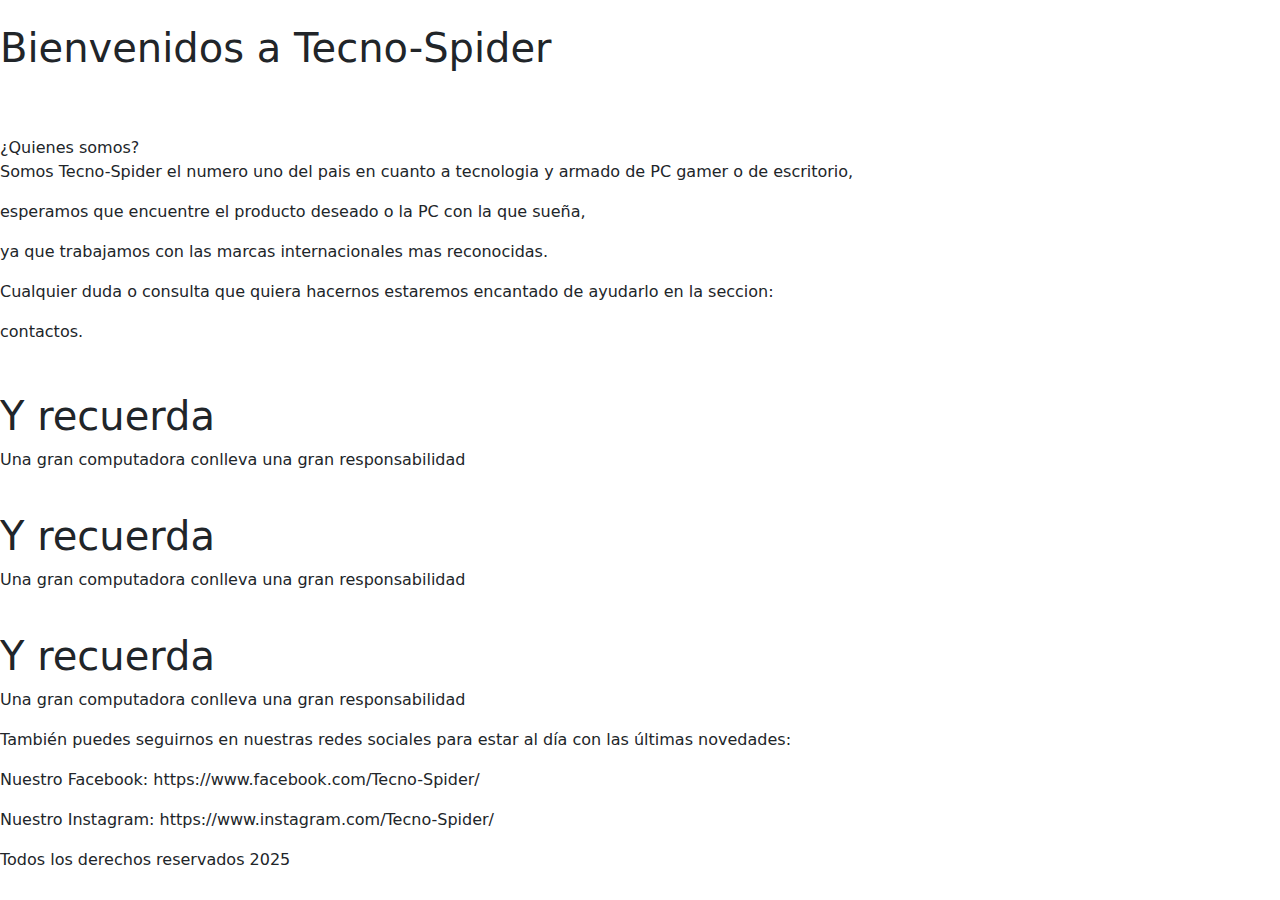
==== index.html @ ed51c16a "ultimo guardado" ====
<!DOCTYPE html>
<html lang="en">
<head>
    <meta charset="UTF-8">
    <meta name="viewport" content="width=device-width, initial-scale=1.0">
    <link href="https://cdn.jsdelivr.net/npm/bootstrap@5.3.3/dist/css/bootstrap.min.css" rel="stylesheet" integrity="sha384-QWTKZyjpPEjISv5WaRU9OFeRpok6YctnYmDr5pNlyT2bRjXh0JMhjY6hW+ALEwIH" crossorigin="anonymous">
    <!-- link de mi css -->
     <link rel="stylesheet" href="../Trabajo-1/CSS/main.css">
    <title>Trabajo N1</title>
    <style>
    </style>
</head>
 
<body>

    <!--Banner principal-->
    <header>

        <img src="../Trabajo-1/img/bannerprincipal.jpg" alt="">

        <h1> Bienvenidos a Tecno-Spider</h1>

        <nav class="navbar navbar-expand-lg navbar-dark black-bg">
            <div class="container-fluid">
              <button class="navbar-toggler" type="button" data-bs-toggle="collapse" data-bs-target="#navbarSupportedContent" aria-controls="navbarSupportedContent" aria-expanded="false" aria-label="Toggle navigation">
                <span class="navbar-toggler-icon"></span>
              </button>
              <div class="collapse navbar-collapse" id="navbarSupportedContent">
                <ul class="navbar-nav me-auto mb-2 mb-lg-0">
                  <li class="nav-item">
                    <a class="nav-link colorcontactos-bg" aria-current="page" href="../Trabajo-1/pages/contacto.html">Contactos</a>
                  </li>
                  <li class="nav-item dropdown">
                    <a class="nav-link dropdown-toggle colormas-bg" href="#" role="button" data-bs-toggle="dropdown" aria-expanded="false">
                     Articulos
                    </a>
                    <ul class="dropdown-menu menu-bg">
                      <li><a class="dropdown-item a-mini" href="../Trabajo-1/pages/perifericos.html">Perifericos</a></li>
                      <li><a class="dropdown-item a-mini" href="../Trabajo-1/pages/hardware.html">Hardware</a></li>
                      <li><a class="dropdown-item" href="../Trabajo-1/pages/monitores.html">Monitores</a></li>
                      <li><a class="dropdown-item a-mini" href="../Trabajo-1/pages/sillas.html">Sillas</a></li>
                    </ul>
                  </li>
                </ul>
              </div>
            </div>
          </nav>
    </header>
   
    <main>
        
        <div class="textos">
          <h>¿Quienes somos?</h> 
             <p>Somos Tecno-Spider el numero uno del pais en cuanto a tecnologia y armado de PC gamer o de escritorio, </p>
             <p>esperamos que encuentre el producto deseado o la PC con la que sueña,</p>
             <p>ya que trabajamos con las marcas internacionales mas reconocidas.</p>
             <p>Cualquier duda o consulta que quiera hacernos estaremos encantado de ayudarlo en la seccion: </p>
             <div class="boton"> contactos.</div>
            </div>     
        <div>
            <img src="../Trabajo-1/img/coneltexto.png" alt="">
        </div>

     </main>
<!-- para contenido secundario -->

        <section>

            <div>
                <img src="../Trabajo-1/img/logotipo.png" alt="">
                <h1>Y recuerda</h1>
                <p>Una gran computadora conlleva una gran responsabilidad</p>
            </div>
    
            <div>
                <img src="../Trabajo-1/img/logotipo2.png" alt="">
                <h1>Y recuerda</h1>
                <p>Una gran computadora conlleva una gran responsabilidad</p>
            </div>
    
            <div>
                <img src="../Trabajo-1/img/logotipo3.png" alt="">
                <h1>Y recuerda</h1>
                <p>Una gran computadora conlleva una gran responsabilidad</p>
            </div>
            
        </section>

        <!--pie de pagina-->

<footer>

  <p>También puedes seguirnos en nuestras redes sociales para estar al día con las últimas novedades:</p>
  <p>Nuestro Facebook: https://www.facebook.com/Tecno-Spider/</p>
  <p>Nuestro Instagram: https://www.instagram.com/Tecno-Spider/</p>
    <div>
    <p>Todos los derechos reservados 2025</p>
    </div>
</footer>

<script src="https://cdn.jsdelivr.net/npm/bootstrap@5.3.3/dist/js/bootstrap.bundle.min.js" integrity="sha384-YvpcrYf0tY3lHB60NNkmXc5s9fDVZLESaAA55NDzOxhy9GkcIdslK1eN7N6jIeHz" crossorigin="anonymous"></script>

 </body>
</html>
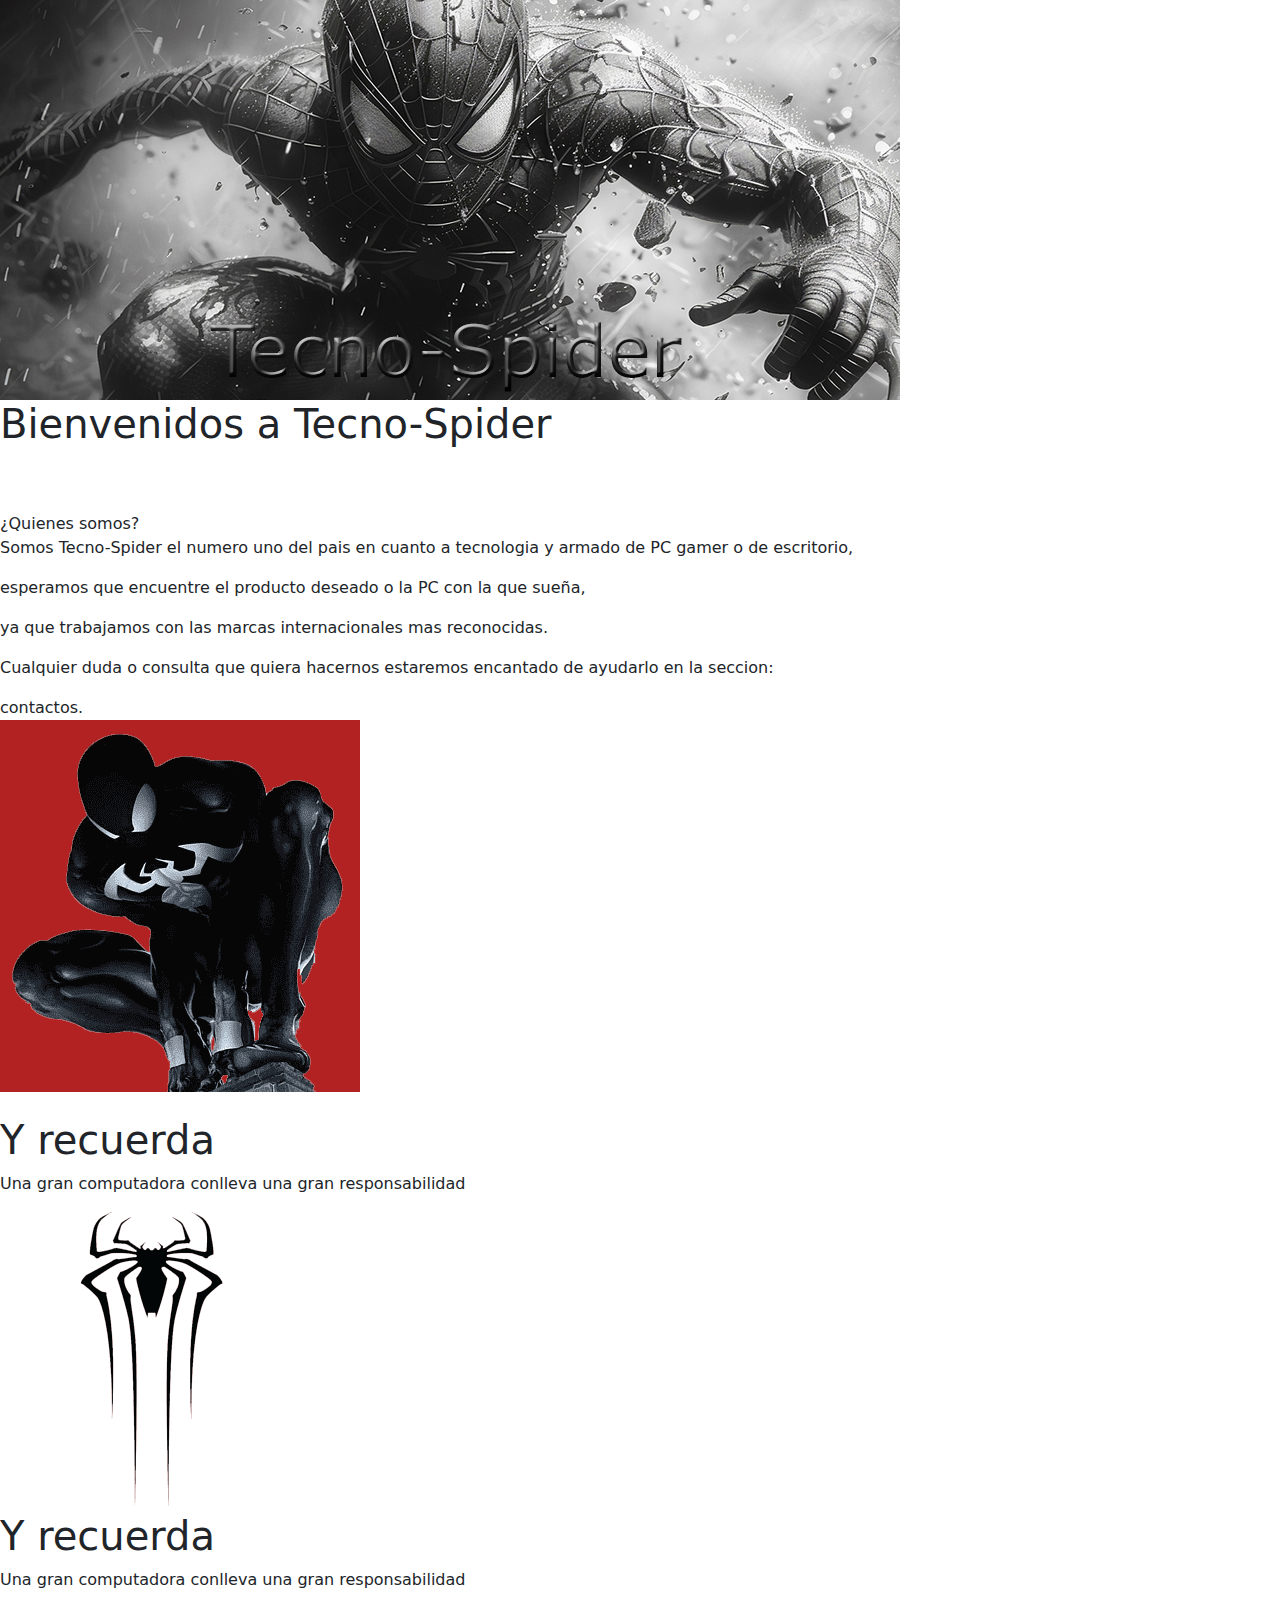
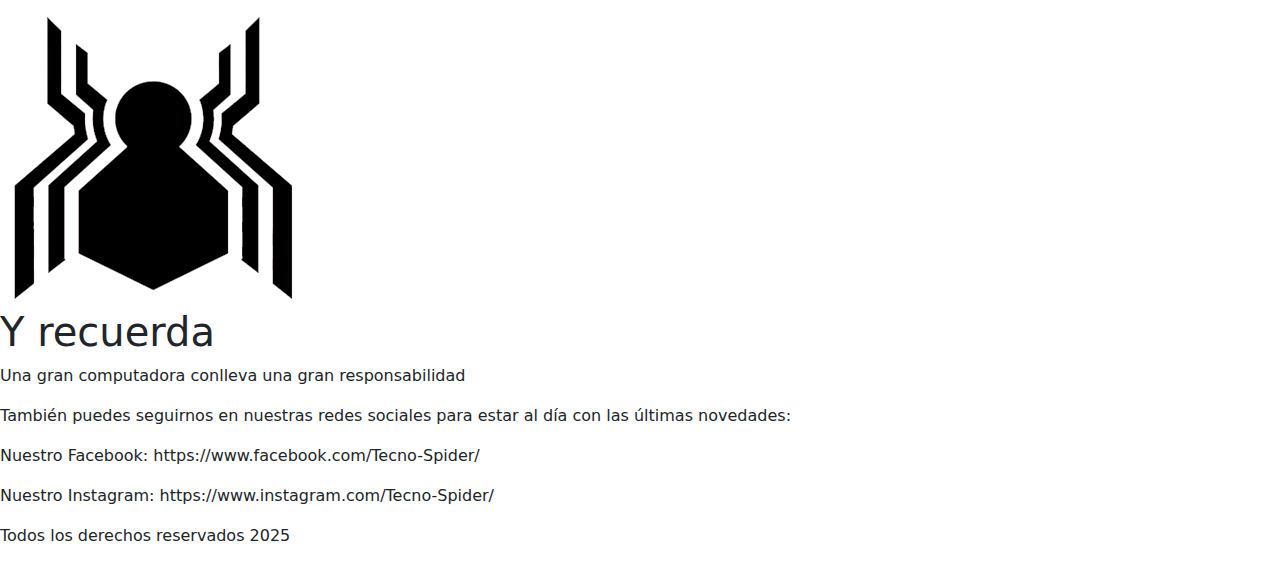
==== commit c6d7ffe6: "intento de ultima entrega" ====
--- a/index.html
+++ b/index.html
@@ -5,7 +5,7 @@
     <meta name="viewport" content="width=device-width, initial-scale=1.0">
     <link href="https://cdn.jsdelivr.net/npm/bootstrap@5.3.3/dist/css/bootstrap.min.css" rel="stylesheet" integrity="sha384-QWTKZyjpPEjISv5WaRU9OFeRpok6YctnYmDr5pNlyT2bRjXh0JMhjY6hW+ALEwIH" crossorigin="anonymous">
     <!-- link de mi css -->
-     <link rel="stylesheet" href="../Trabajo-1/CSS/main.css">
+     <link rel="stylesheet" href="css/main.css">
     <title>Trabajo N1</title>
     <style>
     </style>
@@ -16,7 +16,7 @@
     <!--Banner principal-->
     <header>
 
-        <img src="../Trabajo-1/img/bannerprincipal.jpg" alt="">
+        <img src="img/bannerprincipal.jpg" alt="">
 
         <h1> Bienvenidos a Tecno-Spider</h1>
 
@@ -28,17 +28,17 @@
               <div class="collapse navbar-collapse" id="navbarSupportedContent">
                 <ul class="navbar-nav me-auto mb-2 mb-lg-0">
                   <li class="nav-item">
-                    <a class="nav-link colorcontactos-bg" aria-current="page" href="../Trabajo-1/pages/contacto.html">Contactos</a>
+                    <a class="nav-link colorcontactos-bg" aria-current="page" href="pages/contacto.html">Contactos</a>
                   </li>
                   <li class="nav-item dropdown">
                     <a class="nav-link dropdown-toggle colormas-bg" href="#" role="button" data-bs-toggle="dropdown" aria-expanded="false">
                      Articulos
                     </a>
                     <ul class="dropdown-menu menu-bg">
-                      <li><a class="dropdown-item a-mini" href="../Trabajo-1/pages/perifericos.html">Perifericos</a></li>
-                      <li><a class="dropdown-item a-mini" href="../Trabajo-1/pages/hardware.html">Hardware</a></li>
-                      <li><a class="dropdown-item" href="../Trabajo-1/pages/monitores.html">Monitores</a></li>
-                      <li><a class="dropdown-item a-mini" href="../Trabajo-1/pages/sillas.html">Sillas</a></li>
+                      <li><a class="dropdown-item a-mini" href="pages/perifericos.html">Perifericos</a></li>
+                      <li><a class="dropdown-item a-mini" href="pages/hardware.html">Hardware</a></li>
+                      <li><a class="dropdown-item" href="pages/monitores.html">Monitores</a></li>
+                      <li><a class="dropdown-item a-mini" href="pages/sillas.html">Sillas</a></li>
                     </ul>
                   </li>
                 </ul>
@@ -58,7 +58,7 @@
              <div class="boton"> contactos.</div>
             </div>     
         <div>
-            <img src="../Trabajo-1/img/coneltexto.png" alt="">
+            <img src="img/coneltexto.png" alt="">
         </div>
 
      </main>
@@ -67,19 +67,19 @@
         <section>
 
             <div>
-                <img src="../Trabajo-1/img/logotipo.png" alt="">
+                <img src="img/logotipo.png" alt="">
                 <h1>Y recuerda</h1>
                 <p>Una gran computadora conlleva una gran responsabilidad</p>
             </div>
     
             <div>
-                <img src="../Trabajo-1/img/logotipo2.png" alt="">
+                <img src="img/logotipo2.png" alt="">
                 <h1>Y recuerda</h1>
                 <p>Una gran computadora conlleva una gran responsabilidad</p>
             </div>
     
             <div>
-                <img src="../Trabajo-1/img/logotipo3.png" alt="">
+                <img src="img/logotipo3.png" alt="">
                 <h1>Y recuerda</h1>
                 <p>Una gran computadora conlleva una gran responsabilidad</p>
             </div>
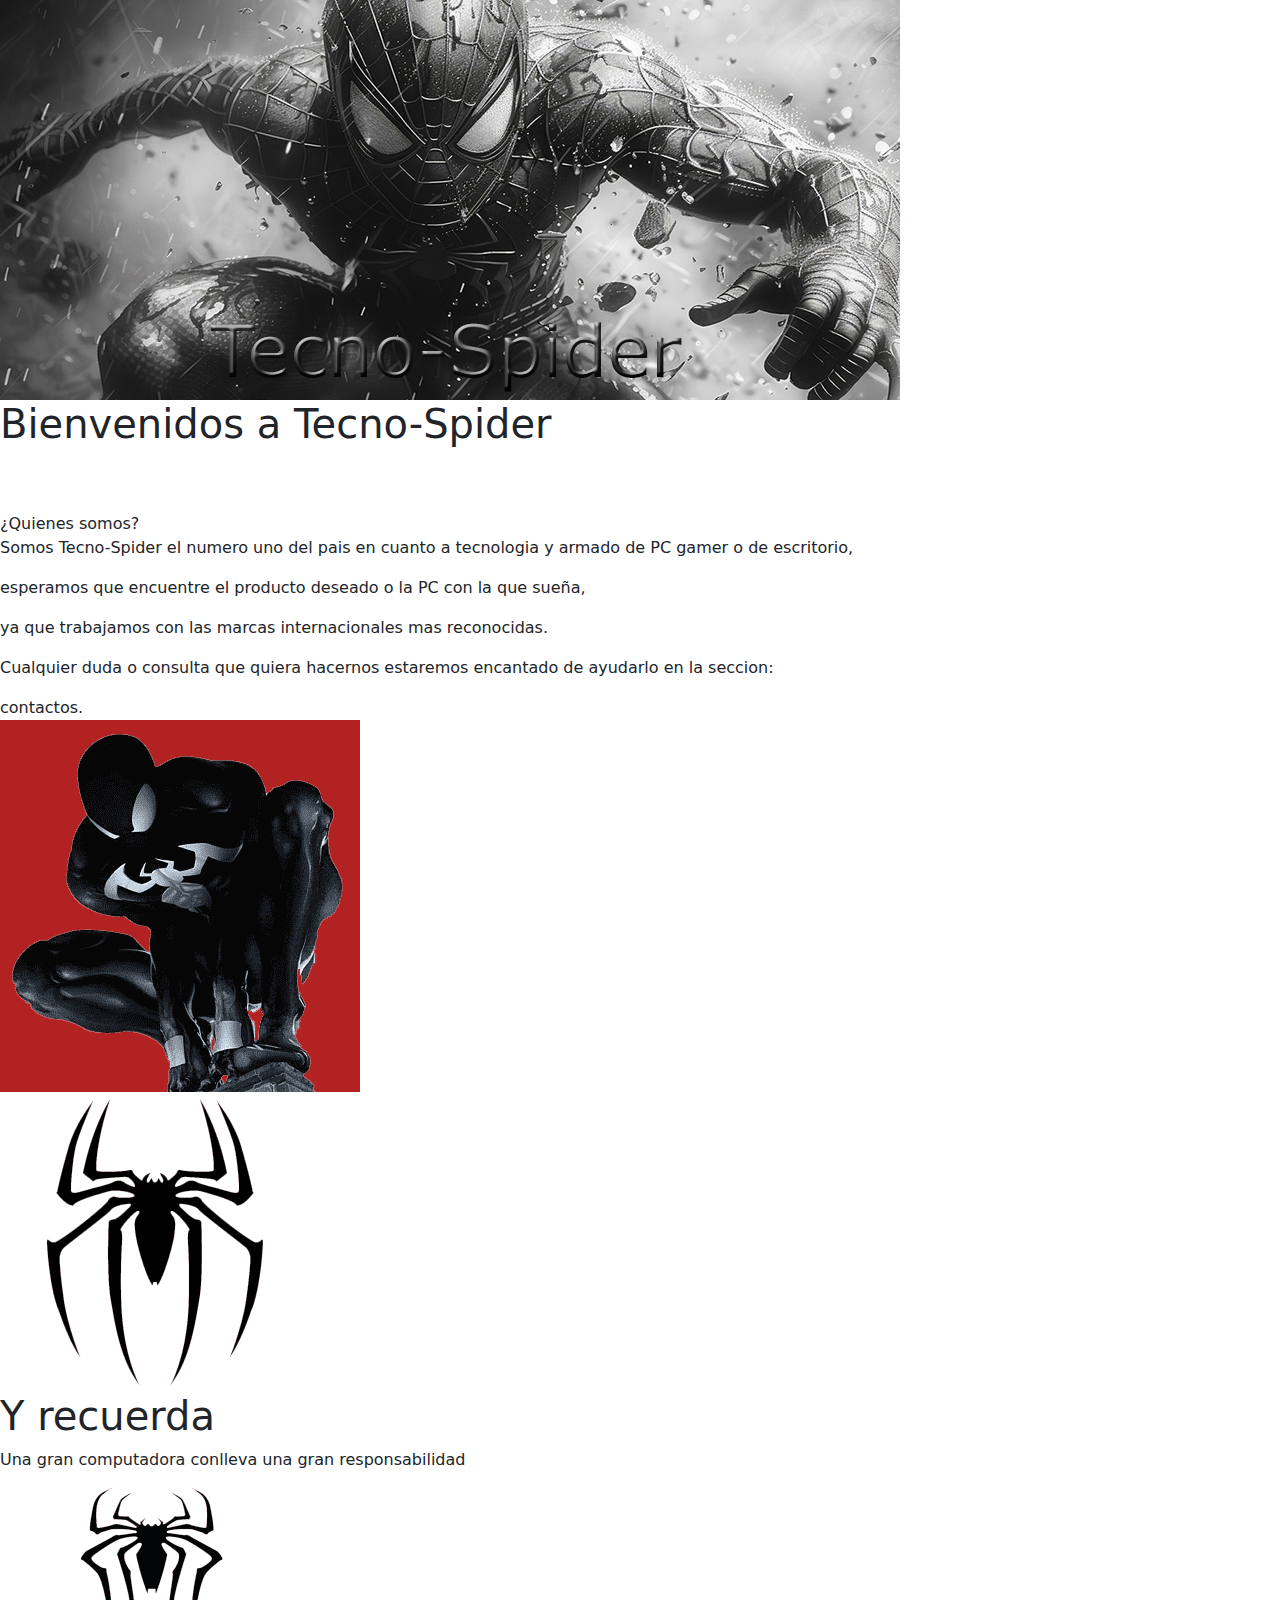
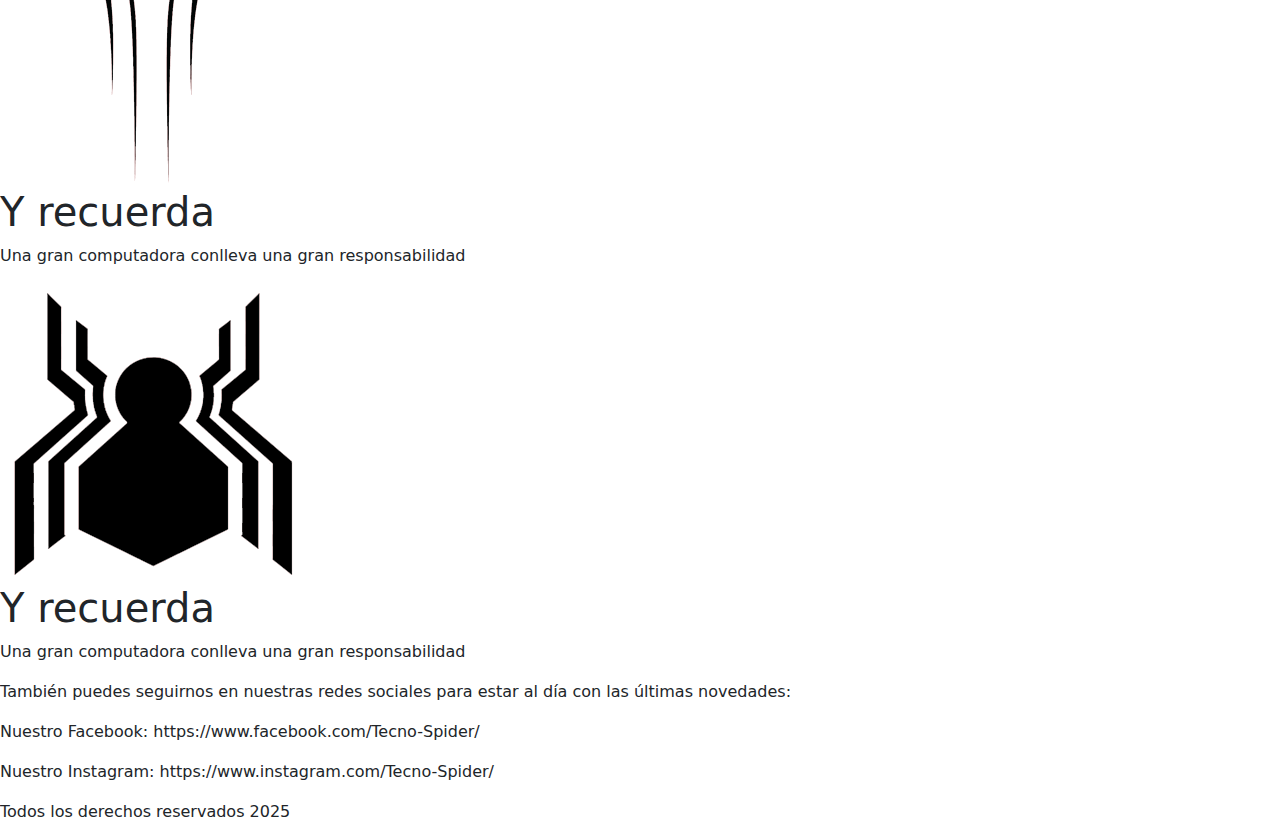
==== commit dfe6a147: "intento del ultimo trabajo" ====
--- a/index.html
+++ b/index.html
@@ -67,7 +67,7 @@
         <section>
 
             <div>
-                <img src="img/logotipo.png" alt="">
+                <img src="img/logotipo1.png" alt="">
                 <h1>Y recuerda</h1>
                 <p>Una gran computadora conlleva una gran responsabilidad</p>
             </div>
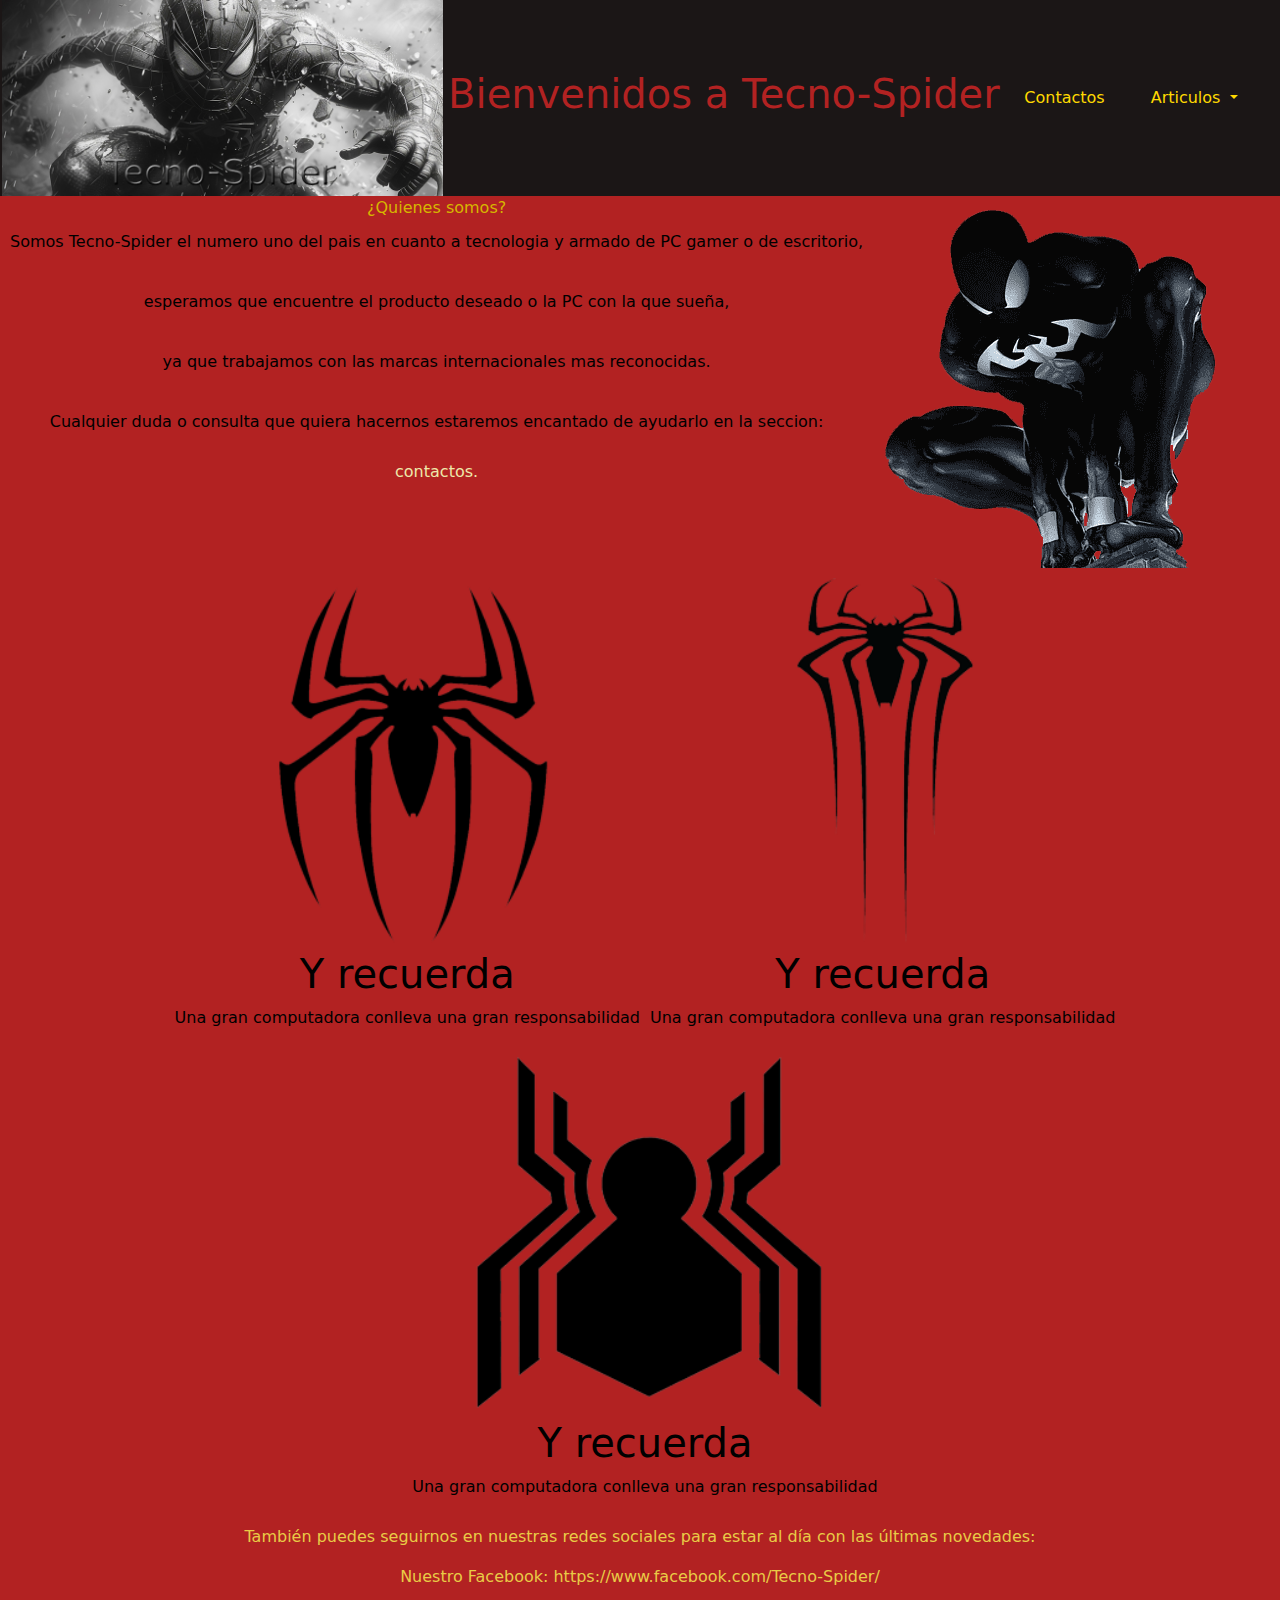
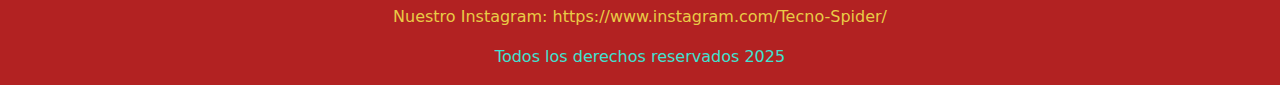
==== commit 2b7715fc: "cambios en nombres" ====
--- a/index.html
+++ b/index.html
@@ -5,7 +5,7 @@
     <meta name="viewport" content="width=device-width, initial-scale=1.0">
     <link href="https://cdn.jsdelivr.net/npm/bootstrap@5.3.3/dist/css/bootstrap.min.css" rel="stylesheet" integrity="sha384-QWTKZyjpPEjISv5WaRU9OFeRpok6YctnYmDr5pNlyT2bRjXh0JMhjY6hW+ALEwIH" crossorigin="anonymous">
     <!-- link de mi css -->
-     <link rel="stylesheet" href="css/main.css">
+     <link rel="stylesheet" href="./CSS/main.css">
     <title>Trabajo N1</title>
     <style>
     </style>
--- a/CSS/main.css
+++ b/CSS/main.css
@@ -0,0 +1,155 @@
+/* reset */
+* {
+  margin: 0;
+  padding: 0;
+  box-sizing: border-box;
+}
+
+body {
+  background-color: firebrick;
+}
+
+main h1 {
+  color: rgb(179, 80, 80);
+}
+
+.black-bg {
+  background-color: #1b1616;
+}
+
+.black-bg div .colorhome-bg {
+  color: firebrick;
+}
+
+.black-bg div .colorcontactos-bg {
+  color: rgb(255, 217, 0);
+}
+
+.black-bg div div ul li .colormas-bg {
+  color: rgb(255, 217, 0);
+}
+
+.black-bg div div ul li .menu-bg {
+  background-color: goldenrod;
+}
+
+.black-bg div div ul li .menu-bg .a-mini:active {
+  background-color: gold;
+}
+
+.black-bg div div ul li .menu-bg .a-mini:hover {
+  background-color: rgb(248, 228, 115);
+}
+
+/* estilos de header */
+header {
+  background-color: #1b1616;
+  display: flex;
+  justify-content: space-around;
+  align-items: center;
+  padding-right: 20px;
+  flex-wrap: wrap;
+}
+header nav {
+  color: goldenrod;
+}
+header nav ul {
+  list-style: none;
+  display: flex;
+  gap: 30px;
+}
+header nav ul li {
+  text-decoration: none;
+  display: flex;
+}
+header nav ul li a {
+  color: goldenrod;
+  text-decoration: none;
+  display: flex;
+}
+header img {
+  display: flex;
+  width: 35%;
+}
+header h1 {
+  color: firebrick;
+}
+
+/* estilos de main */
+main {
+  flex-wrap: wrap;
+  display: flex;
+}
+main div {
+  color: rgb(214, 182, 0);
+  display: inline-block;
+}
+main div p {
+  color: black;
+}
+main h1 {
+  text-align: center;
+  color: rgb(218, 97, 27);
+  background-color: #0c0b0b;
+}
+main h2 {
+  color: #1b1616;
+}
+main h3 {
+  color: #1b1616;
+}
+main .textos {
+  text-align: center;
+}
+main .textos .boton {
+  color: palegoldenrod;
+}
+main p {
+  color: rgb(27, 30, 39);
+  padding: 10px;
+}
+
+/* estilos de section */
+section {
+  color: black;
+  background-color: firebrick;
+  display: flex;
+  padding: 10px;
+  justify-content: center;
+  flex-wrap: wrap;
+}
+section div {
+  display: flex;
+  flex-direction: column;
+  align-items: center;
+  margin-left: 10px;
+}
+section div img {
+  width: 80%;
+}
+
+/* pie de pagina */
+footer p {
+  text-align: center;
+  flex-wrap: wrap;
+  color: rgb(233, 203, 70);
+}
+
+footer div p {
+  text-align: center;
+  flex-wrap: wrap;
+  color: turquoise;
+}
+
+@media screen and (min-width: 768px) and (max-width: 1023px) {
+  header {
+    justify-content: space-around;
+  }
+}
+@media screen and (min-width: 1024px) {
+  header {
+    justify-content: space-around;
+  }
+}
+
+/*# sourceMappingURL=main.css.map */
